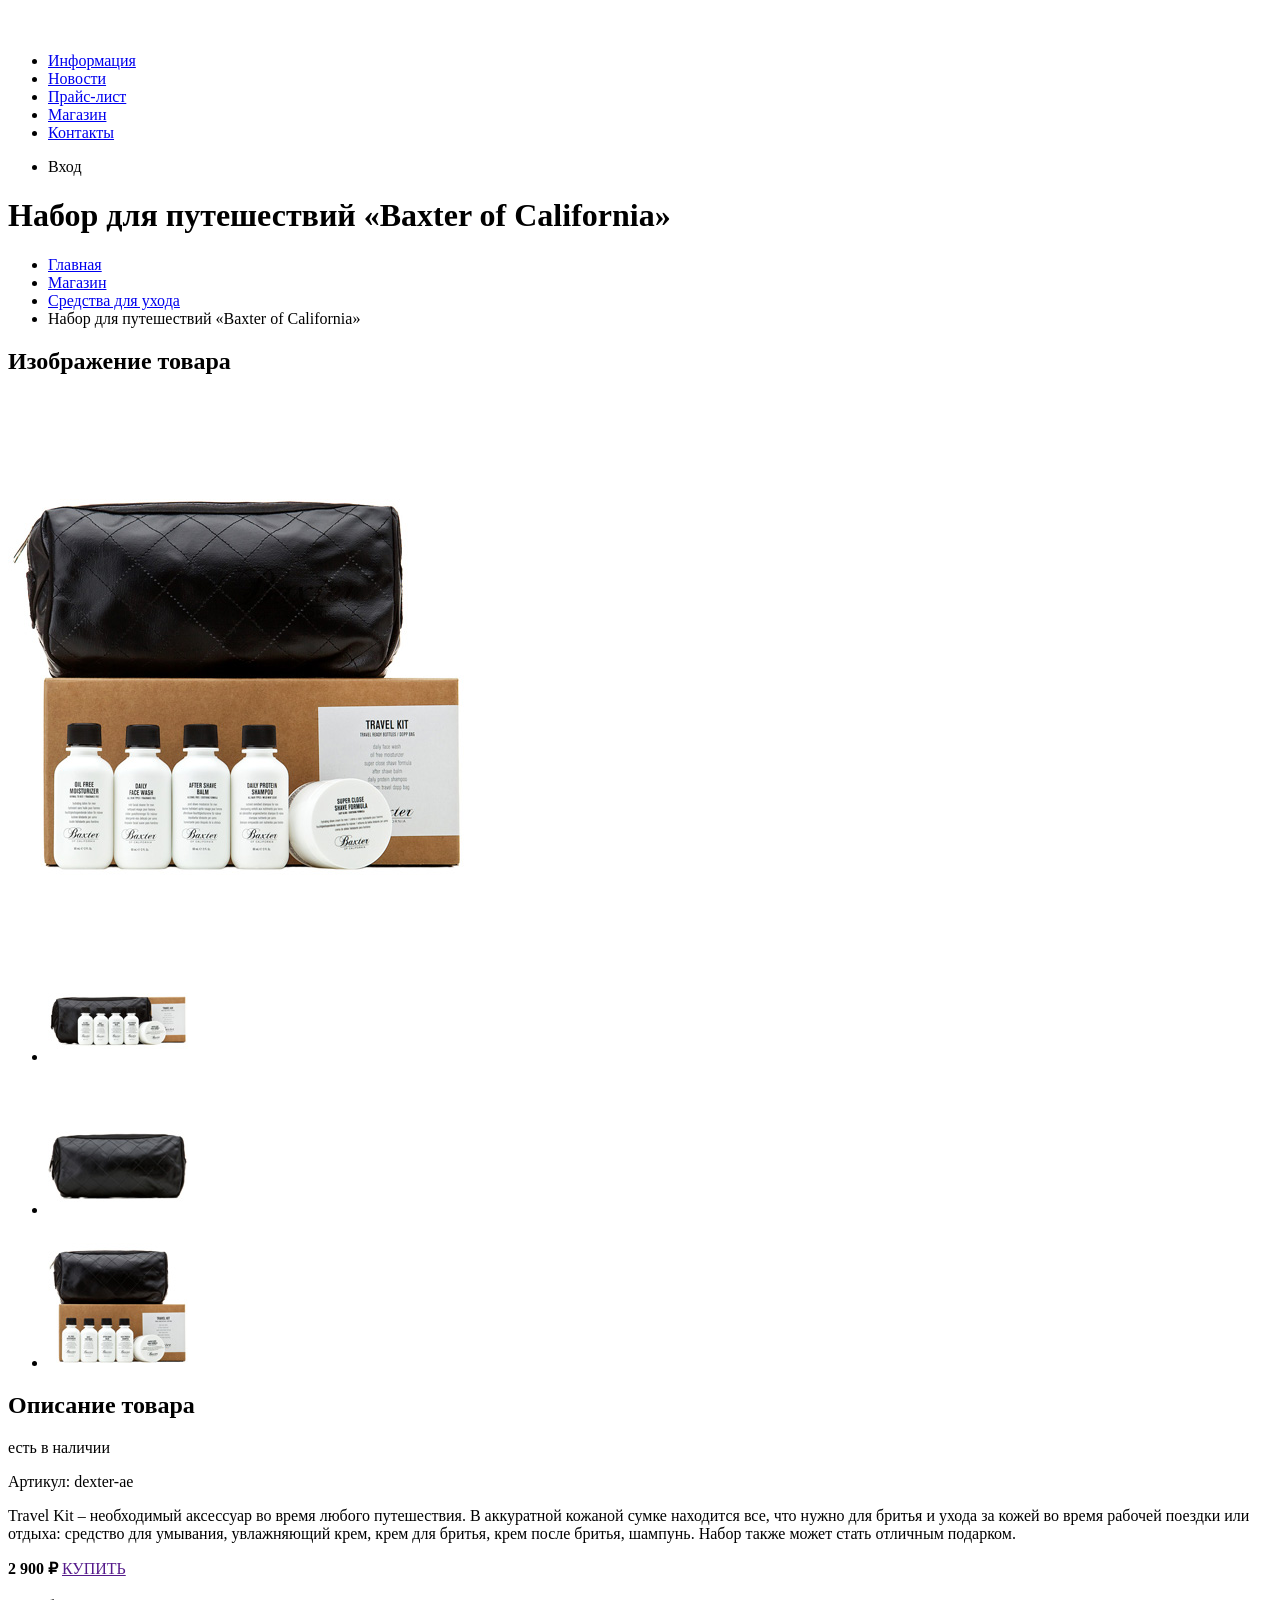
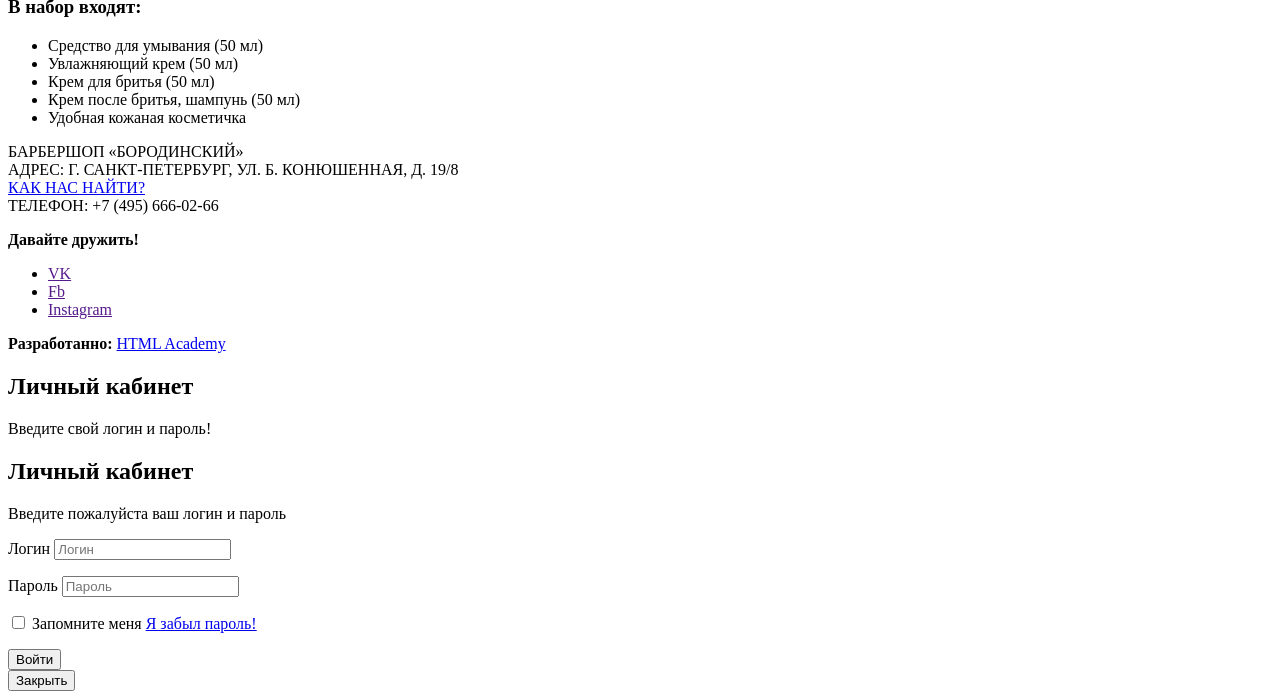
==== cart.html @ ac5279cc "добавление в гит хаб" ====
<!DOCTYPE html>
<html>
<head>
	<meta charset="utf-8">
  	<title>Барбершор "Бородинский"</title>
  	<link rel="stylesheet" href="style.css">
</head>

<body>
	<header>

		<nav class="main-navigation">
			<a class="main-header-logo" href="index.html">
        		<img src="img/logo.svg" alt="логотип барбершопа Бородинский" width="111" height="24">
      		</a>
  			<ul class="site-navigation">
  				<li><a href="info.html">Информация</a></li>
  				<li><a href="news.html">Новости</a></li>
  				<li><a href ="prise-list.html">Прайс-лист</a></li>
  				<li class="site-navigation-current"><a href="catalog.html">Магазин</a></li>
  				<li><a href="contacts.html">Контакты</a></li>
  			</ul>
        <ul class="user-navigation">
          <li class="login-link">Вход</li>
        </ul>
  		</nav>

  	<main class="container">
  			<h1 class="page-title">Набор для путешествий «Baxter of California»</h1>

  		<section class="menu">
  			
  			<ul class="breadcrumbs">
  				<li class="breadcrumbs-item"><a href="index.html">Главная</a></li>
  				<li class="breadcrumbs-item"><a href="#">Магазин</a></li>
  				<li class="breadcrumbs-item"><a href="#">Средства для ухода</a></li>
  				<li class="breadcrumbs-current">Набор для путешествий «Baxter of California»</li>
  			</ul>
  		</section>

  		<section class="product-photos">
  			<h2 class="visually-hidden">Изображение товара</h2>
  			<p class="product-photo-full">
  				<img src="img/product-big.jpg" width="460" height="498" alt="Фото всего набора">
  			</p>
  			<ul class="product-photo-preview">
  				<li><img src="img/product-photos-small-1.jpg" height="149" width="140" alt="фото набора сбоку"></li>
  				<li><img src="img/product-photos-small-2.jpg" height="149" width="140" alt="фото набора сверху"></li>
  				<li><img src="img/product-photos-small-3.jpg" height="149" width="140" alt="фото набора полностью"></li>
  			</ul>
  		</section>

  		<section>
  			<h2 class="visually-hidden">Описание товара</h2>
  			<p class="product-avaialability">есть в наличии</p>
  			<p class="product-article">Артикул: dexter-ae</p>
  			<p class="product-text">Travel Kit – необходимый аксессуар во время любого путешествия. В аккуратной кожаной сумке находится все, что нужно для бритья и ухода за кожей во время рабочей поездки или отдыха: средство для умывания, увлажняющий крем, крем для бритья, крем после бритья, шампунь. Набор также может стать отличным подарком.</p>
  			<p class="product-price">
  				<b>2 900 ₽</b>
  				<a class="button" href="">КУПИТЬ</a>
  			</p>
  			<h3>В набор входят:</h3>
  			<ul>
  				<li>Средство для умывания (50 мл)</li>
  				<li>Увлажняющий крем (50 мл)</li>
  				<li>Крем для бритья (50 мл)</li>
  				<li>Крем после бритья, шампунь (50 мл)</li>
  				<li>Удобная кожаная косметичка</li>
  			</ul>
  		</section>

  		</main>	
	</header>

	<footer class="main-footer">
      <p class="footer-contact">
        БАРБЕРШОП «БОРОДИНСКИЙ»<br>
        АДРЕС: Г. САНКТ-ПЕТЕРБУРГ, УЛ. Б. КОНЮШЕННАЯ, Д. 19/8<br>
        <a href="map.html">КАК НАС НАЙТИ?</a><br>
        ТЕЛЕФОН: +7 (495) 666-02-66
      </p>
      <div class="footer-social">
        <b>Давайте дружить!</b>
        <ul>
          <li><a class="social-button" href="">VK</a></li>
          <li><a class="social-button" href="">Fb</a></li>
          <li><a class="social-button" href="">Instagram</a></li>
      </ul>
      <p>
        <b>Разработанно:</b>
        <a class="button" href="htmlacademy.ru">HTML Academy</a>
      </p>
      </div>
    </footer>

    <section class="modal madal-login">
      <h2>Личный кабинет</h2>
      <p>Введите свой логин и пароль!</p>
      <form class="login-form" method="post" action="http://echo.htmlacademy.ru">
        <h2>Личный кабинет</h2>
        <p>Введите пожалуйста ваш логин и пароль</p>
        <p>
          <label class="visually-hidden" for="user-login">Логин</label>
          <input id="user-login" class="login-icon-user" type="text" name="login" value="" placeholder="Логин">
        </p>
        <p>
          <label class="visually-hidden" for="user-password">Пароль</label>
          <input id="user-password" class="login-icon-password" type="password" name="password" value="" placeholder="Пароль">
        </p>
          <p class="login-password-info">
            <label for="login-checkbox">
              <input id="login-password-info" type="checkbox" name="remember" class="visually-hidden">
              <span class="checkbox-indicator"></span>
              Запомните меня
          </label>
          <a class="restore" href="#">Я забыл пароль!</a>
        </p>
        <button class="button" type="submit">Войти</button>
      </form>
      <button class="modal-close" type="button">Закрыть</button>
    </section>

</body>
</html>

</body>
</html>
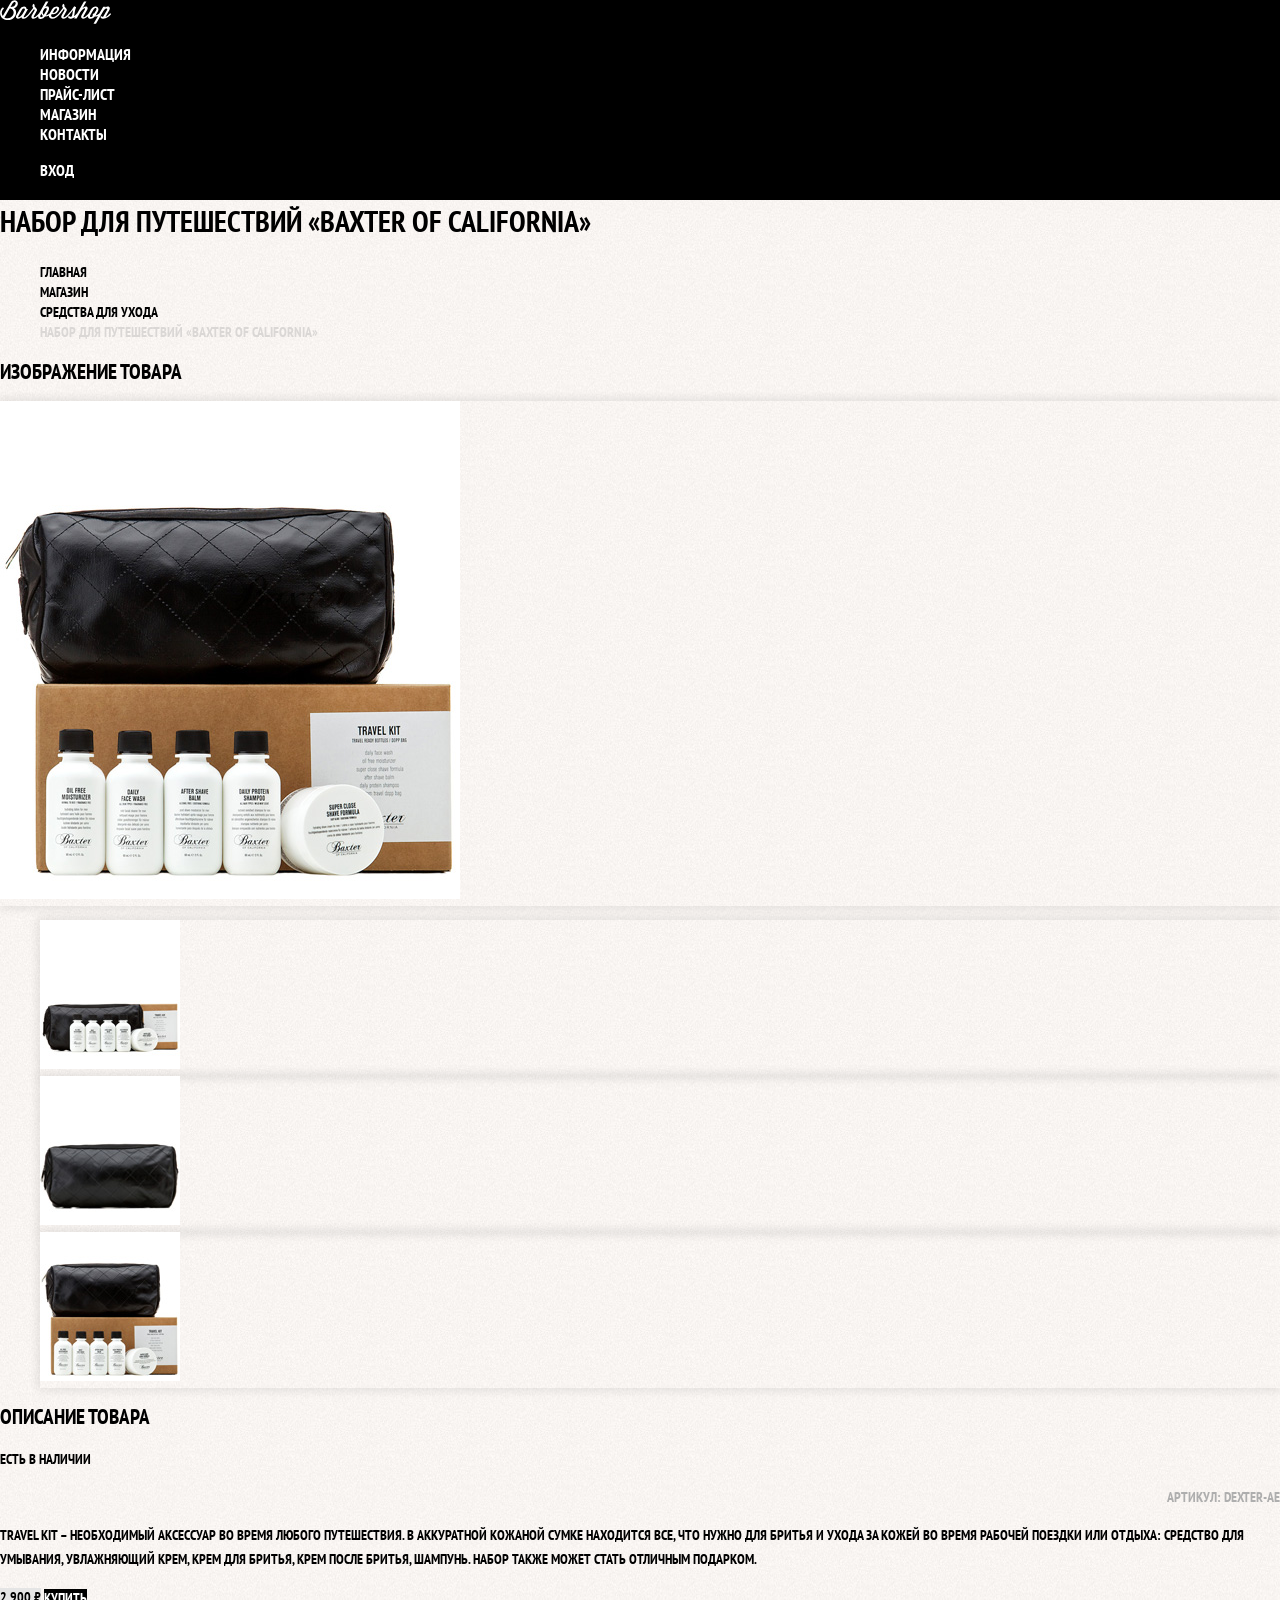
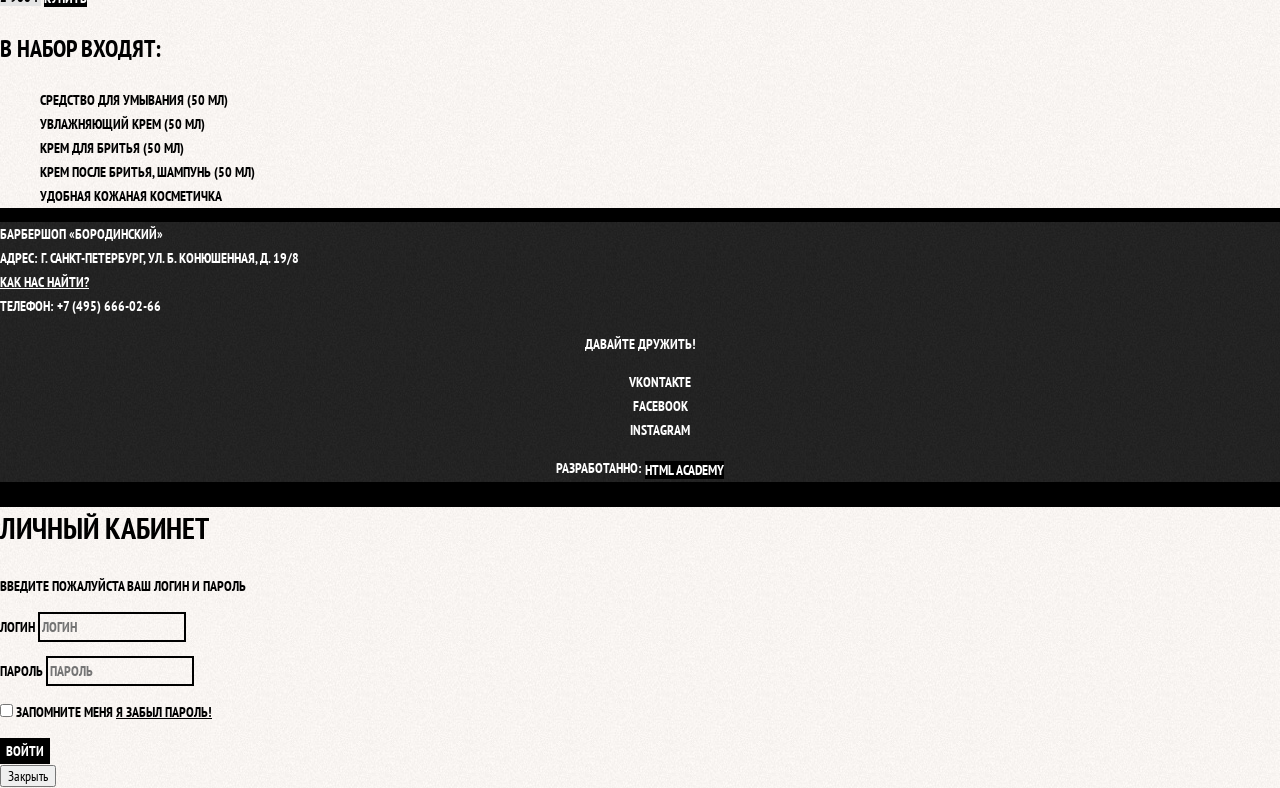
==== commit 59080aa3: "стилизовал cart" ====
--- a/cart.html
+++ b/cart.html
@@ -3,10 +3,12 @@
 <head>
 	<meta charset="utf-8">
   	<title>Барбершор "Бородинский"</title>
-  	<link rel="stylesheet" href="style.css">
+    <link href="https://fonts.googleapis.com/css?family=PT+Sans+Narrow:400,700&amp;subset=cyrillic" rel="stylesheet">
+    <link rel="stylesheet" href="css/normalize.css">
+    <link rel="stylesheet" href="css/style.css">
 </head>
 
-<body>
+<body class="body-cart">
 	<header>
 
 		<nav class="main-navigation">
@@ -50,7 +52,7 @@
   			</ul>
   		</section>
 
-  		<section>
+  		<section class="product-info">
   			<h2 class="visually-hidden">Описание товара</h2>
   			<p class="product-avaialability">есть в наличии</p>
   			<p class="product-article">Артикул: dexter-ae</p>
@@ -72,7 +74,7 @@
   		</main>	
 	</header>
 
-	<footer class="main-footer">
+  <footer class="main-footer">
       <p class="footer-contact">
         БАРБЕРШОП «БОРОДИНСКИЙ»<br>
         АДРЕС: Г. САНКТ-ПЕТЕРБУРГ, УЛ. Б. КОНЮШЕННАЯ, Д. 19/8<br>
@@ -82,9 +84,9 @@
       <div class="footer-social">
         <b>Давайте дружить!</b>
         <ul>
-          <li><a class="social-button" href="">VK</a></li>
-          <li><a class="social-button" href="">Fb</a></li>
-          <li><a class="social-button" href="">Instagram</a></li>
+          <li><a class="social-button" href="https://vk.com/prostovladi">VKontakte</a></li>
+          <li><a class="social-button" href="https://www.facebook.com/vlad.ivanishin">Facebook</a></li>
+          <li><a class="social-button" href="https://www.instagram.com/justivlad/">Instagram</a></li>
       </ul>
       <p>
         <b>Разработанно:</b>
@@ -94,8 +96,6 @@
     </footer>
 
     <section class="modal madal-login">
-      <h2>Личный кабинет</h2>
-      <p>Введите свой логин и пароль!</p>
       <form class="login-form" method="post" action="http://echo.htmlacademy.ru">
         <h2>Личный кабинет</h2>
         <p>Введите пожалуйста ваш логин и пароль</p>
@@ -119,9 +119,5 @@
       </form>
       <button class="modal-close" type="button">Закрыть</button>
     </section>
-
-</body>
-</html>
-
 </body>
 </html>
--- a/css/style.css
+++ b/css/style.css
@@ -0,0 +1,336 @@
+body {
+	padding: 0px;
+	margin: 0px;
+
+	font-family: "PT Sans Narrow", Arial, sans-serif;
+	font-size: 14px;
+	font-weight: 700;
+	line-height: 24px;
+	text-transform: uppercase;
+	color: #ffffff;
+
+	background-color: #000000;
+	background-image: url("../img/bg.jpg");
+	background-repeat: no-repeat;
+	background-position: top center;
+}
+.body-shop {
+	background-color: #f7f4f1;
+	color: #000000;
+	background-image: url("./img/pattern-light.jpg");
+}
+a {
+	text-decoration: none;
+}
+.button {
+	font: inherit;
+ 	text-align: center;
+ 	background-color: #000000;
+ 	color: #ffffff;
+ 	text-transform: uppercase;
+ 	border: none;
+ 	vertical-align: middle;
+}
+.button:hover,
+.button:focus,
+.button:active {
+	background-color: #663d15;
+}
+.main-navigation {
+	color:#ffffff;
+	font-size: 16px;
+	line-height: 20px;
+	font-weight: bold;
+	background-color: #000000;
+}
+.site-navigation,
+.user-navigation {
+	list-style: none;
+}
+.site-navigation a,
+.user-navigation a{
+	color: #ffffff;
+}
+.site-navigation a:hover,
+.site-navigation a:focus,
+.user-navigation a:hover,
+.user-navigation a:focus {
+	background-color: #242424;
+}
+.feature-list {
+	list-style: none;
+}
+.feature-item {
+	text-align: center;
+}
+.feature-item h3 {
+	font-size: 30px;
+	font-weight: 700;
+	line-height: 42px;
+}
+.index-colums {
+	color: #000000;
+
+	background-image: url("../img/pattern-light.jpg");
+	background-repeat: repeat;
+	background-position: 0 0;
+	background-color: #f9f6f3;
+}
+.index-colums h2 {
+	font-size: 30px;
+	font-weight: 700;
+	line-height: 42px;
+}
+.news-list {
+	list-style: none;
+}
+.news-list time {
+	text-transform: none;
+}
+.gallery-content {
+	border: 7px solid #ffffff;
+	background-color: #cccccc;
+}
+.appointment-item input {
+	font: inherit;
+	background-color: transparent;
+	border: 2px solid #000000;
+}
+.appointment-item input:focus {
+	border-color: #663d15;
+}
+.main-footer {
+	color: #ffffff;
+	background-color: #1f1f1f;
+	background-image: url("../img/bg-footer.jpg");
+	background-repeat: repeat;
+	background-position: 0 0;
+}
+.footer-contact a {
+	color: #ffffff;
+	text-decoration: underline;
+}
+.footer-contact a:hover,
+.footer-contact a:focus {
+	text-decoration: none;
+}
+.footer-social a {
+	color: #ffffff;
+	text-decoration: none;
+}
+.footer-social li {
+	text-align: center;
+	list-style: none;
+}
+.footer-social {
+	text-align: center;
+}
+.footer-social .button:hover,
+.footer-social .button:focus {
+	color: #000000;
+	background-color: #ffffff;
+
+}
+.modal {
+	color: #000000;
+
+	background-image: url("../img/pattern-light.jpg");
+	background-repeat: repeat;
+	background-position: 0 0;
+	background-color: #f9f6f3;
+}
+.login-form input[type="text"],
+.login-form input[type="password"] {
+	border: 2px solid #000000;
+	font: inherit;
+	background-color: transparent;
+	text-transform: uppercase;
+}
+.login-form input:focus,
+.login-form input:hover {
+	border-color: #663d15;
+}
+.restore {
+	color: #000000;
+	text-decoration: underline;
+}
+.restore:hover {
+	text-decoration: none;
+}
+.modal h2 {
+	font-size: 30px;
+	font-weight: 700;
+	line-height: 42px;
+}
+.login-password-info:hover,
+.login-password-info:focus {
+	color: #663d15;
+}
+
+
+
+
+
+
+
+
+
+
+
+
+.page-title {
+	font-size: 30px;
+	line-height: 42px;
+	font-weight: bold;
+}
+.container {
+	background-image: url("../img/pattern-light.jpg");
+}
+.filter-option {
+	list-style: none;
+	font-size: 14px;
+	line-height: 18px;
+	font-weight: bold;
+}
+.filter-input-checkbox {
+color: #663d15;
+}
+.breadcrumbs li {
+	list-style: none;
+	font-size: 14px;
+	line-height: 20px;
+}
+.filter legend {
+ font-size: 24px;
+ line-height: 30px;
+ font-weight: bold;
+}
+.breadcrumbs a {
+	color: #000000;
+}
+.breadcrumbs a:hover,
+.breadcrumbs a:focus {
+	text-decoration: underline;
+}
+.breadcrumbs-current {
+	color: #dad7d5;
+}
+.filter fieldset {
+	border: none;
+}
+.catalog-list {
+	list-style: none;
+}
+.catalog-item {
+	background-color: #ffffff;
+  left: 116px;
+  top: 882px;
+  width: 249px;
+  height: 315px;
+  box-shadow: 0 0 10px rgba(0,0,0,0.2);
+}
+.catalog-item:hover {
+	box-shadow: 0 0 10px rgba(0,0,0,0.4);	
+}
+.catalog-item a {
+	color: #000000;
+
+}
+.catalog-item h3 {
+	font-size: 14px;
+	line-height: 18px;
+}
+}
+.catalog-item span {
+	color: #000000;
+}
+.catalog-item b {
+	background-color: #e5e5e5;
+	text-align: center;
+	font-size: 14px;
+	line-height: 20px;
+}
+.catalog-item .button {
+	color: #ffffff;
+	line-height: 18px;
+}
+.catalog-category {
+	text-transform: none;
+}
+.pagination-list {
+	list-style: none;
+}
+.pagination-item a {
+	color: #ffffff;
+	background-color: #000000;
+}
+.pagination-list a:hover,
+.pagination-list a:focus,
+.pagination-list a:active {
+	background-color: #663d15;
+}
+.pagination-item-current a{
+	color: #000000;
+	background-color: #ffffff;
+}
+.pagination-item-current a:hover,
+.pagination-item-current a:focus,
+.pagination-item-current a:active {
+	color: #000000;
+	background-color: #ffffff;
+}
+.filter-input:hover + label,
+.filter-input:focus + label {
+	color: #663d15;
+}
+.filter-input:disabled + label {
+	color: #000000;
+	opacity: 0.5;
+}
+
+
+
+
+
+
+
+
+
+
+
+.body-cart {
+	background-image: none;
+	color: #000000;
+}
+h1 {
+	font-size: 30px;
+	line-height: 42px;
+}
+.product-photo-preview {
+	list-style: none;
+}
+.product-photo-preview li {
+	box-shadow: 0 0 10px 2px rgba(0,0,0,0.1);
+}
+.product-photo-full {
+	box-shadow: 0 0 10px 2px rgba(0,0,0,0.1);
+}
+.product-avaialability {
+	text-align: left;
+}
+.product-article {
+	text-align: right;
+	color: #aeaeae;
+}
+.product-price b {
+	background-color: #e5e5e5;
+	text-align: center;
+	line-height: 20px;
+}
+.product-info li {
+	list-style: none;
+}
+.product-info h3 {
+	font-size: 24px;
+	line-height: 30px;
+}
